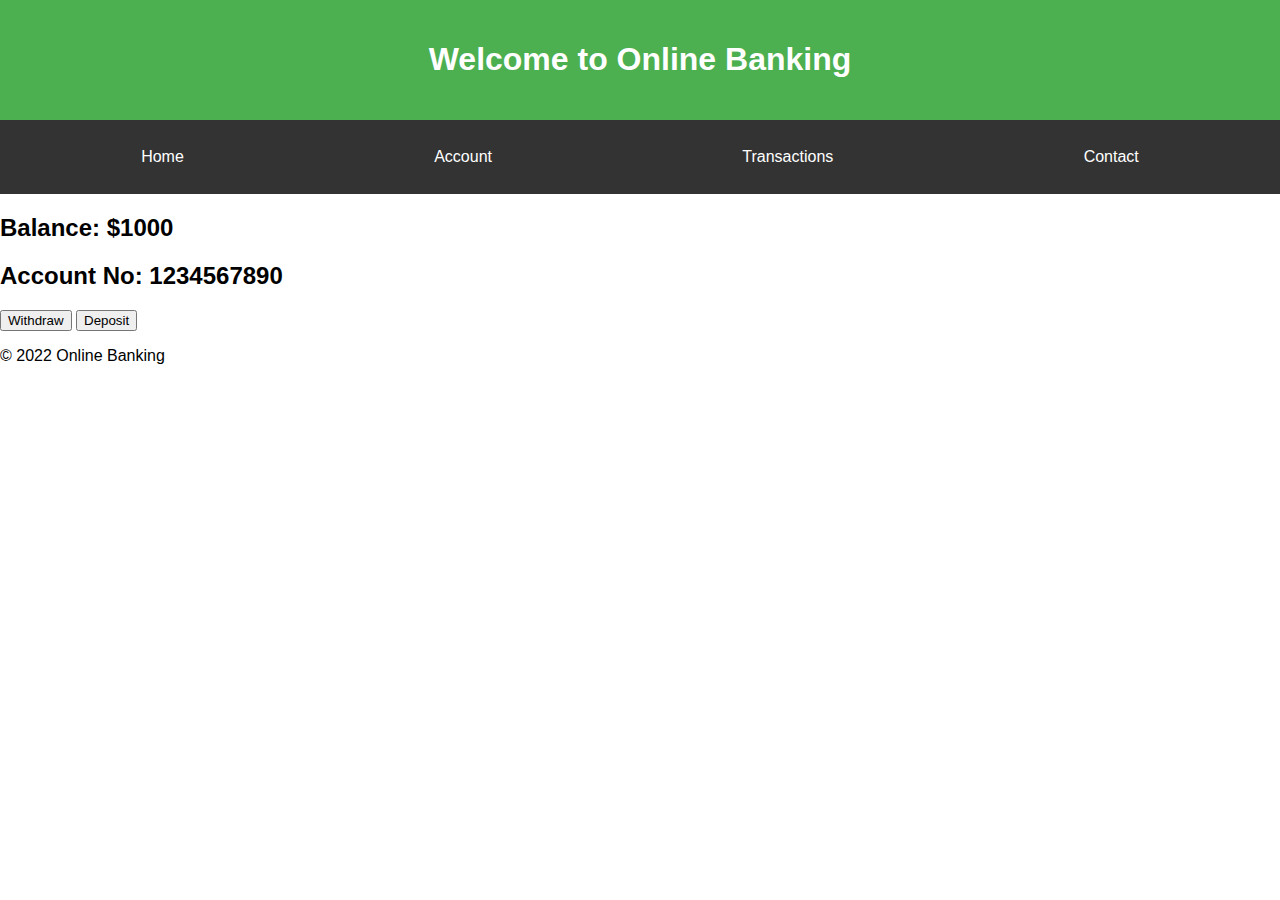
==== index.html @ 0859748b "created repo" ====
<!DOCTYPE html>
<html lang="en">
<head>
 <meta charset="UTF-8">
 <meta name="viewport" content="width=device-width, initial-scale=1.0">
 <title>Online Banking</title>
 <link rel="stylesheet" href="styles.css">
</head>
<body>
 <div class="header">
    <h1>Welcome to Online Banking</h1>
 </div>
 <div class="navbar">
    <a href="#home">Home</a>
    <a href="#account">Account</a>
    <a href="#transactions">Transactions</a>
    <a href="#contact">Contact</a>
 </div>
 <div class="main">
    <h2>Balance: $1000</h2>
    <h2>Account No: 1234567890</h2>
    <button>Withdraw</button>
    <button>Deposit</button>
 </div>
 <div class="footer">
    <p>© 2022 Online Banking</p>
 </div>
</body>
</html>
---- styles.css ----
body {
    font-family: Arial, sans-serif;
    margin: 0;
    padding: 0;
    display: flex;
    flex-direction: column;
    min-height: 100vh;
   }
   
   .header {
    background-color: #4CAF50;
    padding: 20px;
    text-align: center;
    color: white;
   }
   
   .navbar {
    display: flex;
    justify-content: space-around;
    background-color: #333;
    padding: 14px 16px;
   }
   
   .navbar a {
    color: white;
    text-align: center;
    padding: 14px 16px;
    text-decoration: none;
   }

   
   @media screen and (max-width:780px){
    a {
    font-size: 40px;
    }
    .main {
        text-align: center;
        font-size: 40px;
    }
   }
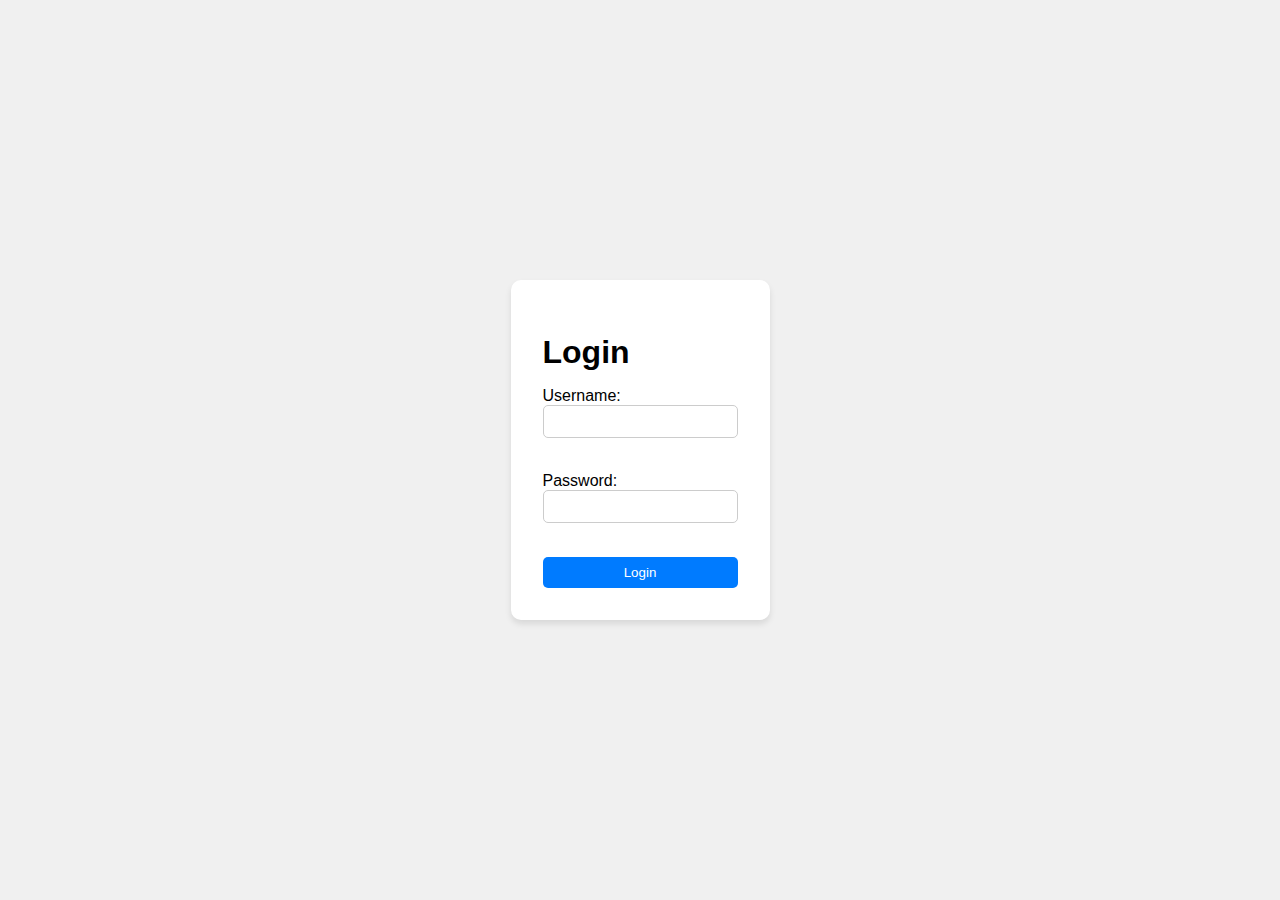
==== commit 874f4b01: "edited" ====
--- a/index.html
+++ b/index.html
@@ -1,29 +1,23 @@
 <!DOCTYPE html>
 <html lang="en">
 <head>
- <meta charset="UTF-8">
- <meta name="viewport" content="width=device-width, initial-scale=1.0">
- <title>Online Banking</title>
- <link rel="stylesheet" href="styles.css">
+    <meta charset="UTF-8">
+    <meta name="viewport" content="width=device-width, initial-scale=1.0">
+    <link rel="stylesheet" href="styles.css">
+    <title>Login</title>
 </head>
 <body>
- <div class="header">
-    <h1>Welcome to Online Banking</h1>
- </div>
- <div class="navbar">
-    <a href="#home">Home</a>
-    <a href="#account">Account</a>
-    <a href="#transactions">Transactions</a>
-    <a href="#contact">Contact</a>
- </div>
- <div class="main">
-    <h2>Balance: $1000</h2>
-    <h2>Account No: 1234567890</h2>
-    <button>Withdraw</button>
-    <button>Deposit</button>
- </div>
- <div class="footer">
-    <p>© 2022 Online Banking</p>
- </div>
+    <div class="container">
+        <h1>Login</h1>
+        <form action="home.html">
+            <label for="username">Username:</label>
+            <input type="text" id="username" name="username" required>
+            <br>
+            <label for="password">Password:</label>
+            <input type="password" id="password" name="password" required>
+            <br>
+            <button type="submit">Login</button>
+        </form>
+    </div>
 </body>
 </html>--- a/styles.css
+++ b/styles.css
@@ -3,38 +3,68 @@
     margin: 0;
     padding: 0;
     display: flex;
+    justify-content: center;
+    align-items: center;
+    height: 100vh;
+    background-color: #f0f0f0;
+}
+
+.container {
+    padding: 2rem;
+    border-radius: 10px;
+    box-shadow: 0 4px 6px rgba(0, 0, 0, 0.1);
+    background-color: white;
+}
+
+h1 {
+    margin-bottom: 1rem;
+}
+
+form {
+    display: flex;
     flex-direction: column;
-    min-height: 100vh;
-   }
-   
-   .header {
-    background-color: #4CAF50;
-    padding: 20px;
-    text-align: center;
+}
+
+input {
+    margin-bottom: 1rem;
+    padding: 0.5rem;
+    border: 1px solid #ccc;
+    border-radius: 5px;
+}
+
+button {
+    padding: 0.5rem 1rem;
+    background-color: #007bff;
     color: white;
-   }
-   
-   .navbar {
-    display: flex;
-    justify-content: space-around;
-    background-color: #333;
-    padding: 14px 16px;
-   }
-   
-   .navbar a {
-    color: white;
-    text-align: center;
-    padding: 14px 16px;
+    border: none;
+    border-radius: 5px;
+    cursor: pointer;
+}
+
+button:hover {
+    background-color: #0056b3;
+}
+
+ul {
+    list-style-type: none;
+    padding: 0;
+}
+
+li {
+    margin-bottom: 1rem;
+}
+
+a {
     text-decoration: none;
-   }
+    color: #007bff;
+}
 
-   
-   @media screen and (max-width:780px){
-    a {
-    font-size: 40px;
+a:hover {
+    text-decoration: underline;
+}
+
+@media screen and (max-width: 600px) {
+    .container {
+        padding: 1rem;
     }
-    .main {
-        text-align: center;
-        font-size: 40px;
-    }
-   }+}